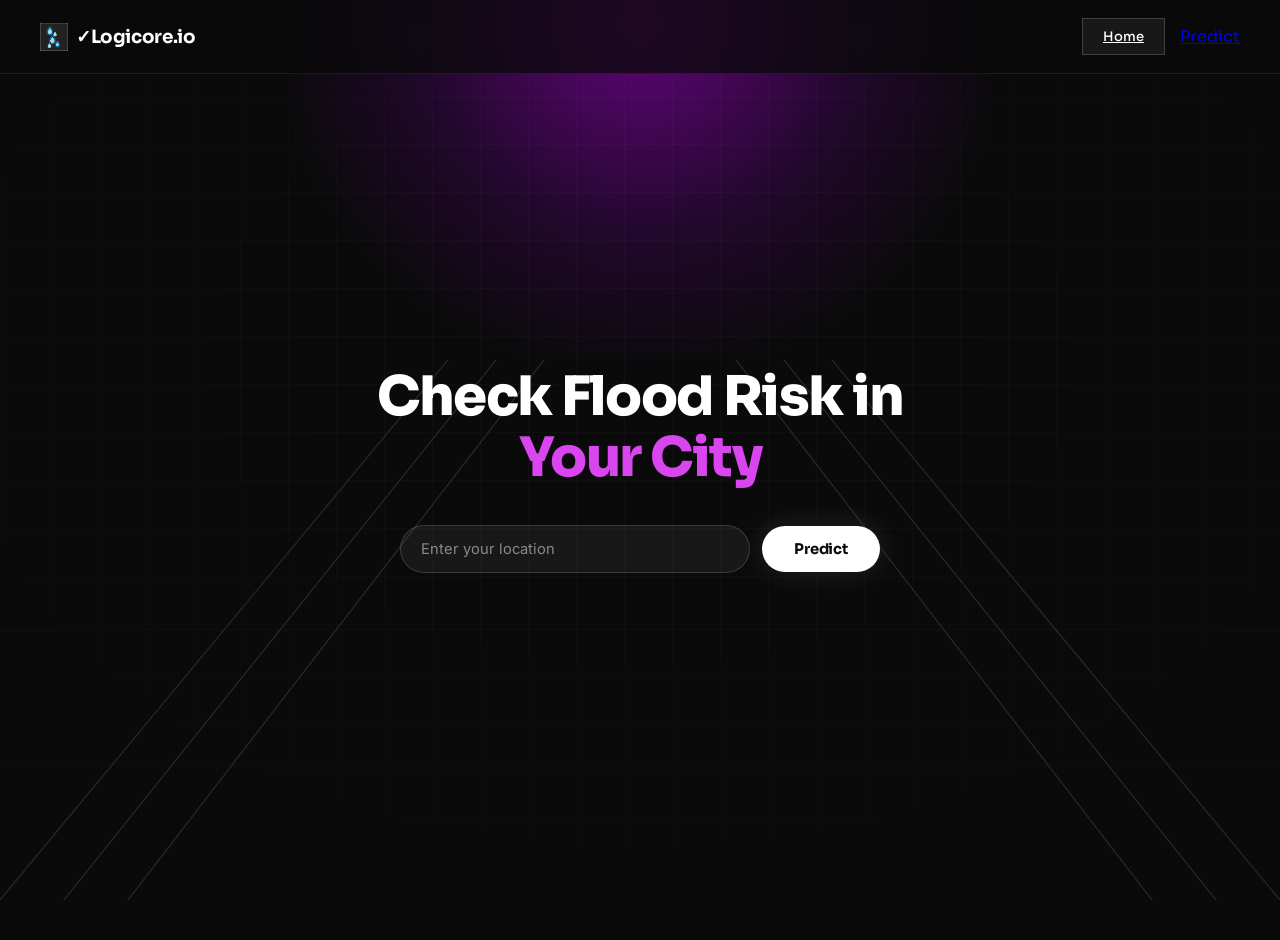
==== Predict.html @ 3339caaa "modified:   Home.css 	modified:   Home.html 	new file:   Predict.css 	new file:   Predict.html" ====
<!DOCTYPE html>
<html lang="en">
<head>
  <meta charset="UTF-8" />
  <meta name="viewport" content="width=device-width, initial-scale=1.0"/>
  <title>Voost.io</title>
  <link href="https://fonts.googleapis.com/css2?family=Sora:wght@400;600;700;800&family=Inter:wght@400;500&display=swap" rel="stylesheet"/>
  <link rel="stylesheet" href="Predict.css"/>
</head>
<body>
 
  <!-- ═══════════════════════════════════════════
       NAVBAR
  ═══════════════════════════════════════════ -->
  <nav>
  <div class="nav-logo">
    <img src="Capture.PNG" alt="Logo" />
    <span class="nav-logo-text">&#10003;Logicore.io</span>
  </div>

  <div class="nav-links">
    <a href="Home.html" id="Home">Home</a>
    <a href="Predict.html" id="Predict">Predict</a>
  </div>
</nav>
  <!-- ═══════════════════════════════════════════
       HERO SECTION
  ═══════════════════════════════════════════ -->
  <section class="hero">
 
    <!-- Dot/grid texture overlay -->
    <div class="hero-grid"></div>
 
    <!-- Decorative diagonal lines -->
    <div class="hero-lines">
      <svg viewBox="0 0 800 400" preserveAspectRatio="none" xmlns="http://www.w3.org/2000/svg">
        <!-- Left diagonal lines -->
        <line x1="0"   y1="400" x2="280" y2="0"   stroke="white" stroke-width="0.8"/>
        <line x1="40"  y1="400" x2="310" y2="0"   stroke="white" stroke-width="0.8"/>
        <line x1="80"  y1="400" x2="340" y2="0"   stroke="white" stroke-width="0.8"/>
        <!-- Right diagonal lines -->
        <line x1="800" y1="400" x2="520" y2="0"   stroke="white" stroke-width="0.8"/>
        <line x1="760" y1="400" x2="490" y2="0"   stroke="white" stroke-width="0.8"/>
        <line x1="720" y1="400" x2="460" y2="0"   stroke="white" stroke-width="0.8"/>
        <!-- Horizontal subtle lines -->
        <line x1="0"   y1="200" x2="800" y2="200" stroke="white" stroke-width="0.4" opacity="0.4"/>
        <line x1="0"   y1="300" x2="800" y2="300" stroke="white" stroke-width="0.4" opacity="0.3"/>
      </svg>
    </div>
        <!-- ── Hero Content ── -->
    <div class="hero-content">
 
      <!-- HEADLINE TEXT: "Check Flood Risk in Your City" -->
      <h1 class="hero-headline">
        Check Flood Risk in<br>
        <span class="accent">Your City</span>
      </h1>
 
      <!-- Input + Button row -->
      <div class="predict-form">
 
        <!-- INPUT PLACEHOLDER: "Enter your location" -->
        <input
          type="text"
          class="city-input"
          placeholder="Enter your location"
        />
 
        <!-- BUTTON TEXT: "Predict" -->
        <button class="btn-predict">Predict</button>
 
      </div>
 
    </div>
 
  </section>
 
  <footer></footer>
 
</body>
</html>
---- Predict.css ----
/* =====================================================
   style.css — Voost.io Landing Page
   =====================================================
   SECTIONS:
   1. Reset & CSS Variables
   2. Base / Body
   3. Navbar
   4. Hero Section
   5. Hero Decorations (grid, glow, lines)
   6. Hero Content (eyebrow, headline, sub, CTA)
   7. Cards Section
   8. Card — Time Stat (60 seconds)
   9. Card — Boost Revenue
   10. Network Diagram
   11. Animations
   12. Responsive
===================================================== */


/* ─────────────────────────────────────────────────────
   1. RESET & CSS VARIABLES
───────────────────────────────────────────────────── */
*, *::before, *::after {
  box-sizing: border-box;
  margin: 0;
  padding: 0;
}

:root {
  --bg:         #0a0a0a;
  --card-bg:    #111111;
  --card-bg2:   #131313;
  --border:     rgba(255, 255, 255, 0.07);
  --accent:     #d946ef;
  --accent2:    #a21caf;
  --text-main:  #ffffff;
  --text-muted: #8a8a8a;
  --glow:       rgba(217, 70, 239, 0.55);
}


/* ─────────────────────────────────────────────────────
   2. BASE / BODY
───────────────────────────────────────────────────── */
html, body {
  background: var(--bg);
  color: var(--text-main);
  font-family: 'Sora', sans-serif;
  min-height: 100vh;
  overflow-x: hidden;
}


/* ─────────────────────────────────────────────────────
   3. NAVBAR
───────────────────────────────────────────────────── */
nav {
  position: fixed;
  top: 0;
  left: 0;
  right: 0;
  z-index: 100;
  display: flex;
  align-items: center;
  justify-content: space-between;
  padding: 18px 40px;
  background: rgba(10, 10, 10, 0.75);
  backdrop-filter: blur(12px);
  border-bottom: 1px solid var(--border);
}

/* LOGO — replace img src with your own logo file */
.nav-logo {
  display: flex;
  align-items: center;
  gap: 8px;
 
}

.nav-logo img {
  height: 28px;
}

/* Text fallback if no logo image is used */
.nav-logo-text {
  font-size: 1.15rem;
  font-weight: 700;
  letter-spacing: -0.02em;
  color: var(--text-main);
}


#Home {
  display: inline-flex;
  align-items: center;
  gap: 7px;
  padding: 9px 20px;
  
  border: 1px solid rgba(255, 255, 255, 0.18);
  background: rgba(255, 255, 255, 0.06);
  color: var(--text-main);
  font-family: 'Sora', sans-serif;
  font-size: 0.82rem;
  font-weight: 500;
  cursor: pointer;
  transition: background 0.2s, border-color 0.2s;
}


#Home:hover {
  background: rgba(255, 255, 255, 0.12);
  border-color: rgba(255, 255, 255, 0.3);
}

.nav-links {
  display: flex;
  align-items: center;
  gap: 15px; /* distance between buttons */
}
/* ─────────────────────────────────────────────────────
   5. HERO DECORATIONS (glow, grid, diagonal lines)
───────────────────────────────────────────────────── */

/* Purple radial glow at top-center */
.hero::before {
  content: '';
  position: absolute;
  top: -60px;
  left: 50%;
  transform: translateX(-50%);
  width: 700px;
  height: 420px;
  background: radial-gradient(
    ellipse at 50% 20%,
    rgba(168, 0, 212, 0.55) 0%,
    rgba(100, 0, 140, 0.25) 45%,
    transparent 75%
  );
  pointer-events: none;
  z-index: 0;
}

/* Subtle dot/grid texture overlay */
.hero-grid {
  position: absolute;
  inset: 0;
  background-image:
    linear-gradient(rgba(255, 255, 255, 0.025) 1px, transparent 1px),
    linear-gradient(90deg, rgba(255, 255, 255, 0.025) 1px, transparent 1px);
  background-size: 48px 48px;
  mask-image: radial-gradient(ellipse 80% 80% at 50% 40%, black 30%, transparent 80%);
  pointer-events: none;
  z-index: 0;
}

/* Diagonal decorative lines container */
.hero-lines {
  position: absolute;
  inset: 0;
  pointer-events: none;
  z-index: 0;
  overflow: hidden;
}

.hero-lines svg {
  position: absolute;
  bottom: 0;
  left: 0;
  width: 100%;
  height: 60%;
  opacity: 0.12;
}

/* ─────────────────────────────────────────────────────
   4. HERO SECTION
───────────────────────────────────────────────────── */
.hero {
  position: relative;
  min-height: 100vh;
  display: flex;
  flex-direction: column;
  align-items: center;
  justify-content: center;
  text-align: center;
  padding: 120px 24px 80px;
  overflow: hidden;
}
 
 
/* ─────────────────────────────────────────────────────
   6. HERO CONTENT
───────────────────────────────────────────────────── */
.hero-content {
  position: relative;
  z-index: 1;
  max-width: 620px;
  width: 100%;
  display: flex;
  flex-direction: column;
  align-items: center;
  gap: 36px;
}
 
/* HEADLINE: "Check Flood Risk in Your City" */
.hero-headline {
  font-size: clamp(2.2rem, 5vw, 3.4rem);
  font-weight: 800;
  line-height: 1.12;
  letter-spacing: -0.03em;
  color: var(--text-main);
}
 
/* Accent word — "Your City" */
.hero-headline .accent {
  color: var(--accent);
}
 
/* ─────────────────────────────────────────────────────
   PREDICT FORM (input + button row)
───────────────────────────────────────────────────── */
.predict-form {
  display: flex;
  align-items: center;
  gap: 12px;
  width: 100%;
  max-width: 480px;
}
 
/* City input box */
.city-input {
  flex: 1;
  padding: 14px 20px;
  border-radius: 999px;
  border: 1px solid rgba(255, 255, 255, 0.15);
  background: rgba(255, 255, 255, 0.06);
  color: var(--text-main);
  font-family: 'Inter', sans-serif;
  font-size: 0.92rem;
  outline: none;
  transition: border-color 0.2s, background 0.2s;
}
 
.city-input::placeholder {
  color: var(--text-muted);
}
 
.city-input:focus {
  border-color: var(--accent);
  background: rgba(217, 70, 239, 0.06);
}
 
/* Predict button */
.btn-predict {
  padding: 14px 32px;
  border-radius: 999px;
  background: #ffffff;
  color: #0a0a0a;
  font-family: 'Sora', sans-serif;
  font-size: 0.92rem;
  font-weight: 700;
  letter-spacing: -0.01em;
  cursor: pointer;
  border: none;
  white-space: nowrap;
  box-shadow:
    0 0 28px rgba(255, 255, 255, 0.12),
    0 4px 18px rgba(0, 0, 0, 0.4);
  transition: transform 0.18s, box-shadow 0.18s;
}
 
.btn-predict:hover {
  transform: translateY(-2px);
  box-shadow:
    0 0 40px rgba(255, 255, 255, 0.2),
    0 8px 24px rgba(0, 0, 0, 0.5);
}
 
 
/* ─────────────────────────────────────────────────────
   11. ANIMATIONS
───────────────────────────────────────────────────── */
@keyframes fadeUp {
  from { opacity: 0; transform: translateY(24px); }
  to   { opacity: 1; transform: translateY(0); }
}
 
.hero-headline { animation: fadeUp 0.6s ease both; animation-delay: 0.15s; }
.predict-form  { animation: fadeUp 0.6s ease both; animation-delay: 0.30s; }
 
 
/* ─────────────────────────────────────────────────────
   12. RESPONSIVE
───────────────────────────────────────────────────── */
@media (max-width: 520px) {
  nav {
    padding: 14px 20px;
  }
 
  .predict-form {
    flex-direction: column;
    gap: 10px;
  }
 
  .city-input,
  .btn-predict {
    width: 100%;
  }
 
  .hero {
    padding-top: 100px;
  }
}
 
/* Footer spacer */
footer {
  height: 40px;
}
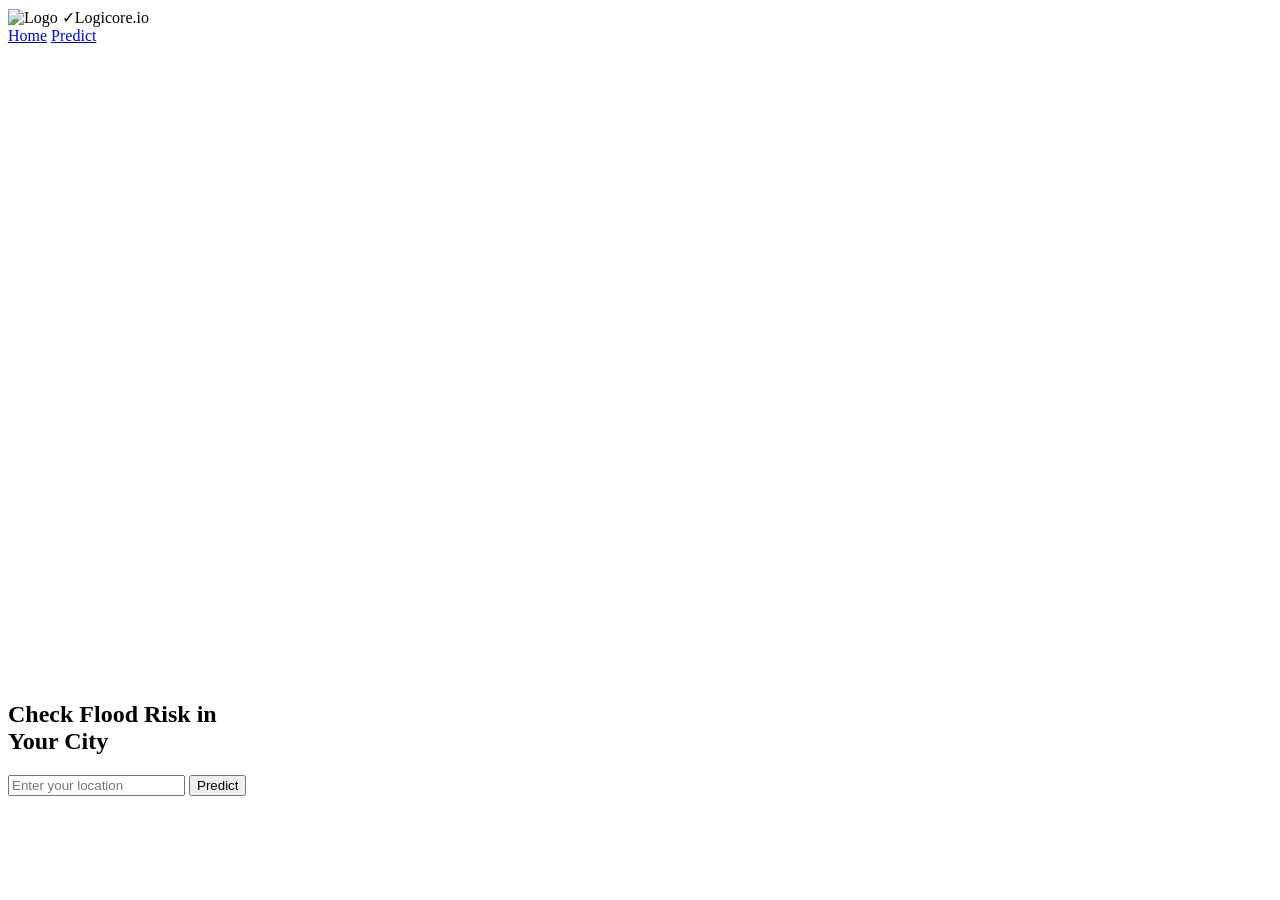
==== commit 02aad475: "added result place" ====
--- a/Predict.html
+++ b/Predict.html
@@ -5,7 +5,7 @@
   <meta name="viewport" content="width=device-width, initial-scale=1.0"/>
   <title>Voost.io</title>
   <link href="https://fonts.googleapis.com/css2?family=Sora:wght@400;600;700;800&family=Inter:wght@400;500&display=swap" rel="stylesheet"/>
-  <link rel="stylesheet" href="Predict.css"/>
+  <link rel="stylesheet" href="static/Predict.css"/>
 </head>
 <body>
  
@@ -14,7 +14,7 @@
   ═══════════════════════════════════════════ -->
   <nav>
   <div class="nav-logo">
-    <img src="Capture.PNG" alt="Logo" />
+    <img src="static/Images/Capture.PNG" alt="Logo" />
     <span class="nav-logo-text">&#10003;Logicore.io</span>
   </div>
 
@@ -68,14 +68,19 @@
  
         <!-- BUTTON TEXT: "Predict" -->
         <button class="btn-predict">Predict</button>
- 
+          
       </div>
  
+    </div>
+    <!--FINAL ANSWER PLACE-->
+    <div id="result-box">
+      <p id="result-text"> </p>
     </div>
  
   </section>
  
   <footer></footer>
  
+  <script src="static/Predict.js"></script>
 </body>
-</html>+</html>
